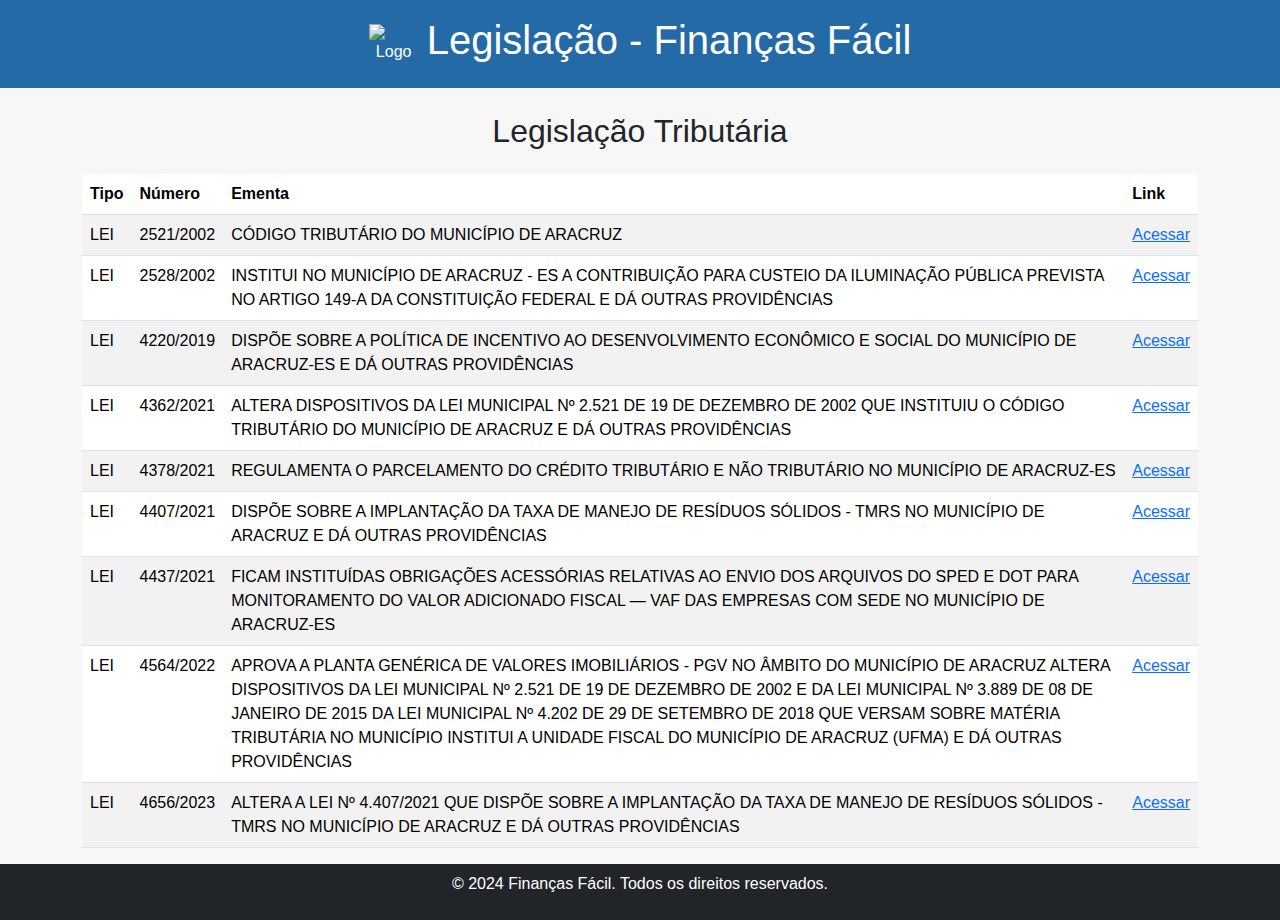
==== legislacao.html @ cc0efa08 "first commit" ====
<!DOCTYPE html>
<html lang="pt-BR">

<head>
    <meta charset="UTF-8">
    <meta name="viewport" content="width=device-width, initial-scale=1.0">
    <title>Legislação - Finanças Fácil</title>
    <link rel="stylesheet" href="https://unpkg.com/bootstrap@5.3.3/dist/css/bootstrap.min.css">
    <link rel="stylesheet" href="styles.css">
</head>

<body class="d-flex flex-column min-vh-100">
    <header class="bg-primary text-white text-center py-3" style="background-color: #236aa6 !important;">
        <img src="https://www.aracruz.es.leg.br/imagens/brasao.png/@@images/b99cdf4b-8ee1-45a3-beff-ea1cce5bf7ca.png" alt="Logo" width="50" class="me-2">
        <h1 class="d-inline align-middle">Legislação - Finanças Fácil</h1>
    </header>
    <div class="container mt-4">
        <h2 class="text-center mb-4">Legislação Tributária</h2>
        <table class="table table-striped">
            <thead>
                <tr>
                    <th>Tipo</th>
                    <th>Número</th>
                    <th>Ementa</th>
                    <th>Link</th>
                </tr>
            </thead>
            <tbody>
                <tr>
                    <td>LEI</td>
                    <td>2521/2002</td>
                    <td>CÓDIGO TRIBUTÁRIO DO MUNICÍPIO DE ARACRUZ</td>
                    <td><a href="https://leismunicipais.com.br/a2/es/a/aracruz/lei-ordinaria/2002/253/2521/lei-ordinaria-n-2521-2002-dispoe-sobre-o-codigo-tributario-do-municipio-de-aracruz-e-da-outras-providencias?q=2521" target="_blank">Acessar</a></td>
                </tr>
                <tr>
                    <td>LEI</td>
                    <td>2528/2002</td>
                    <td>INSTITUI NO MUNICÍPIO DE ARACRUZ - ES A CONTRIBUIÇÃO PARA CUSTEIO DA ILUMINAÇÃO PÚBLICA PREVISTA NO ARTIGO 149-A DA CONSTITUIÇÃO FEDERAL E DÁ OUTRAS PROVIDÊNCIAS</td>
                    <td><a href="https://leismunicipais.com.br/a2/es/a/aracruz/lei-ordinaria/2002/253/2528/lei-ordinaria-n-2528-2002-institui-no-municipio-de-aracruz-es-a-contribuicao-para-custeio-da-iluminacao-publica-prevista-no-artigo-149-a-da-constituicao-federal-e-da-outras-providencias?q=2528" target="_blank">Acessar</a></td>
                </tr>
                <tr>
                    <td>LEI</td>
                    <td>4220/2019</td>
                    <td>DISPÕE SOBRE A POLÍTICA DE INCENTIVO AO DESENVOLVIMENTO ECONÔMICO E SOCIAL DO MUNICÍPIO DE ARACRUZ-ES E DÁ OUTRAS PROVIDÊNCIAS</td>
                    <td><a href="https://leismunicipais.com.br/a2/es/a/aracruz/lei-ordinaria/2019/422/4220/lei-ordinaria-n-4220-2019-dispoe-sobre-a-politica-de-incentivo-ao-desenvolvimento-economico-e-social-do-municipio-de-aracruz-es-e-da-outras-providencias?q=4220" target="_blank">Acessar</a></td>
                </tr>
                <tr>
                    <td>LEI</td>
                    <td>4362/2021</td>
                    <td>ALTERA DISPOSITIVOS DA LEI MUNICIPAL Nº 2.521 DE 19 DE DEZEMBRO DE 2002 QUE INSTITUIU O CÓDIGO TRIBUTÁRIO DO MUNICÍPIO DE ARACRUZ E DÁ OUTRAS PROVIDÊNCIAS</td>
                    <td><a href="https://leismunicipais.com.br/a2/es/a/aracruz/lei-ordinaria/2021/437/4362/lei-ordinaria-n-4362-2021-altera-dispositivos-da-lei-municipal-n-2521-de-19-de-dezembro-de-2002-que-instituiu-o-codigo-tributario-do-municipio-de-aracruz-e-da-outras-providencias?q=4362" target="_blank">Acessar</a></td>
                </tr>
                <tr>
                    <td>LEI</td>
                    <td>4378/2021</td>
                    <td>REGULAMENTA O PARCELAMENTO DO CRÉDITO TRIBUTÁRIO E NÃO TRIBUTÁRIO NO MUNICÍPIO DE ARACRUZ-ES</td>
                    <td><a href="https://leismunicipais.com.br/a2/es/a/aracruz/lei-ordinaria/2021/438/4378/lei-ordinaria-n-4378-2021-regulamenta-o-parcelamento-do-credito-tributario-e-nao-tributario-no-municipio-de-aracruz-es?q=4378" target="_blank">Acessar</a></td>
                </tr>
                <tr>
                    <td>LEI</td>
                    <td>4407/2021</td>
                    <td>DISPÕE SOBRE A IMPLANTAÇÃO DA TAXA DE MANEJO DE RESÍDUOS SÓLIDOS - TMRS NO MUNICÍPIO DE ARACRUZ E DÁ OUTRAS PROVIDÊNCIAS</td>
                    <td><a href="https://leismunicipais.com.br/a2/es/a/aracruz/lei-ordinaria/2021/441/4407/lei-ordinaria-n-4407-2021-dispoe-sobre-a-implantacao-da-taxa-de-manejo-de-residuos-solidos-tmrs-no-municipio-de-aracruz-e-da-outras-providencias?q=4407" target="_blank">Acessar</a></td>
                </tr>
                <tr>
                    <td>LEI</td>
                    <td>4437/2021</td>
                    <td>FICAM INSTITUÍDAS OBRIGAÇÕES ACESSÓRIAS RELATIVAS AO ENVIO DOS ARQUIVOS DO SPED E DOT PARA MONITORAMENTO DO VALOR ADICIONADO FISCAL — VAF DAS EMPRESAS COM SEDE NO MUNICÍPIO DE ARACRUZ-ES</td>
                    <td><a href="https://leismunicipais.com.br/a2/es/a/aracruz/lei-ordinaria/2021/444/4437/[base64]?q=4437" target="_blank">Acessar</a></td>
                </tr>
                <tr>
                    <td>LEI</td>
                    <td>4564/2022</td>
                    <td>APROVA A PLANTA GENÉRICA DE VALORES IMOBILIÁRIOS - PGV NO ÂMBITO DO MUNICÍPIO DE ARACRUZ ALTERA DISPOSITIVOS DA LEI MUNICIPAL Nº 2.521 DE 19 DE DEZEMBRO DE 2002 E DA LEI MUNICIPAL Nº 3.889 DE 08 DE JANEIRO DE 2015 DA LEI MUNICIPAL Nº 4.202 DE 29 DE SETEMBRO DE 2018 QUE VERSAM SOBRE MATÉRIA TRIBUTÁRIA NO MUNICÍPIO INSTITUI A UNIDADE FISCAL DO MUNICÍPIO DE ARACRUZ (UFMA) E DÁ OUTRAS PROVIDÊNCIAS</td>
                    <td><a href="https://leismunicipais.com.br/a2/es/a/aracruz/lei-ordinaria/2022/457/4564/[base64]?q=4564" target="_blank">Acessar</a></td>
                </tr>
                <tr>
                    <td>LEI</td>
                    <td>4656/2023</td>
                    <td>ALTERA A LEI Nº 4.407/2021 QUE DISPÕE SOBRE A IMPLANTAÇÃO DA TAXA DE MANEJO DE RESÍDUOS SÓLIDOS - TMRS NO MUNICÍPIO DE ARACRUZ E DÁ OUTRAS PROVIDÊNCIAS</td>
                    <td><a href="https://leismunicipais.com.br/a2/es/a/aracruz/lei-ordinaria/2023/466/4656/lei-ordinaria-n-4656-2023-altera-a-lei-n-4407-2021-que-dispoe-sobre-a-implantacao-da-taxa-de-manejo-de-residuos-solidos-tmrs-no-municipio-de-aracruz-e-da-outras-providencias?q=4656" target="_blank">Acessar</a></td>
                </tr>
            </tbody>
        </table>
    </div>
    <footer class="bg-dark text-white text-center py-2 mt-auto">
        <p>&copy; 2024 Finanças Fácil. Todos os direitos reservados.</p>
    </footer>
    <script src="https://code.jquery.com/jquery-3.5.1.slim.min.js"></script>
    <script src="https://cdn.jsdelivr.net/npm/@popperjs/core@2.9.2/dist/umd/popper.min.js"></script>
    <script src="https://maxcdn.bootstrapcdn.com/bootstrap/5.3.3/js/bootstrap.min.js"></script>
</body>

</html>
---- styles.css ----
body {
    font-family: 'Arial Rounded MT Bold', Arial, sans-serif;
    background-color: #f7f7f7;
}

header {
    background-color: #236aa6 !important;
    display: flex;
    align-items: center;
    justify-content: center;
    padding: 10px;
}

header img {
    margin-right: 10px;
}

.card {
    background-color: white;
    box-shadow: 0 0 10px rgba(0, 0, 0, 0.1);
    text-align: left;
    transition: transform 0.2s;
    height: 90%;
    padding: 10px;
}

.card:hover {
    transform: scale(1.05);
}

.card-body h4 {
    font-size: 20px;
}

.card-body p {
    font-size: 12px;
    flex-grow: 1;
    margin-bottom: 0.5rem;
}

.icon {
    width: 120px;
    height: 120px;
    background-size: contain;
    background-repeat: no-repeat;
    background-position: center;
}

footer {
    background-color: #343a40;
    padding: 5px 0;
}

button {
    background-color: transparent !important;
}

.border-primary {
    --bs-border-opacity: 1;
    border-color: #236aa6 !important;
}

body div > a.link-access {
    color: #236aa6 !important;
    font-size: 14px;
    margin-bottom: 0.5rem;
}
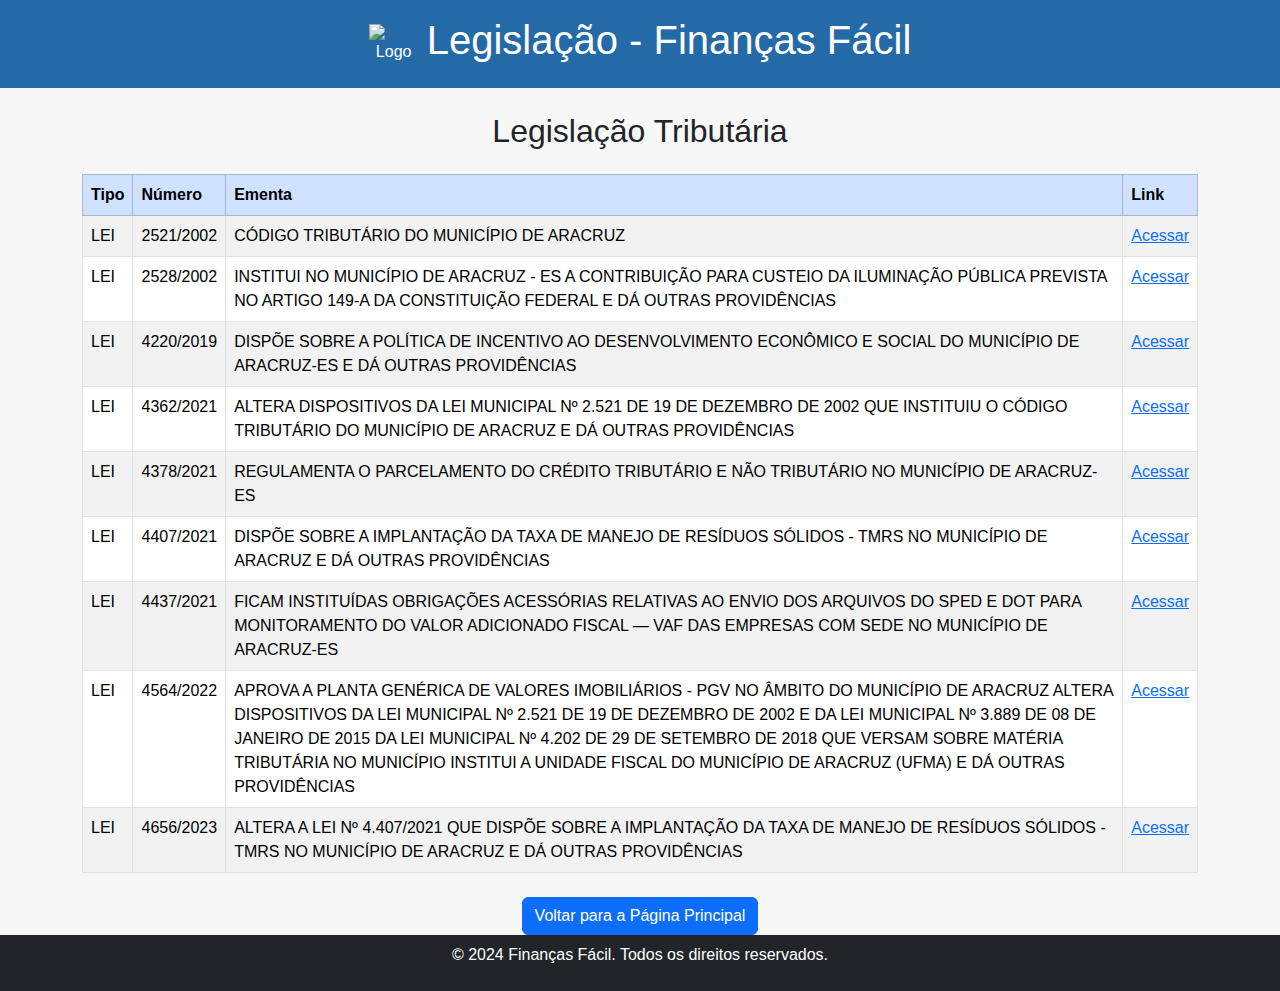
==== commit 67d621b4: "ajustes" ====
--- a/legislacao.html
+++ b/legislacao.html
@@ -1,6 +1,5 @@
 <!DOCTYPE html>
 <html lang="pt-BR">
-
 <head>
     <meta charset="UTF-8">
     <meta name="viewport" content="width=device-width, initial-scale=1.0">
@@ -8,7 +7,6 @@
     <link rel="stylesheet" href="https://unpkg.com/bootstrap@5.3.3/dist/css/bootstrap.min.css">
     <link rel="stylesheet" href="styles.css">
 </head>
-
 <body class="d-flex flex-column min-vh-100">
     <header class="bg-primary text-white text-center py-3" style="background-color: #236aa6 !important;">
         <img src="https://www.aracruz.es.leg.br/imagens/brasao.png/@@images/b99cdf4b-8ee1-45a3-beff-ea1cce5bf7ca.png" alt="Logo" width="50" class="me-2">
@@ -16,8 +14,8 @@
     </header>
     <div class="container mt-4">
         <h2 class="text-center mb-4">Legislação Tributária</h2>
-        <table class="table table-striped">
-            <thead>
+        <table class="table table-striped table-bordered">
+            <thead class="table-primary">
                 <tr>
                     <th>Tipo</th>
                     <th>Número</th>
@@ -82,6 +80,9 @@
                 </tr>
             </tbody>
         </table>
+        <div class="text-center mt-4">
+            <a href="index.html" class="btn btn-primary">Voltar para a Página Principal</a>
+        </div>
     </div>
     <footer class="bg-dark text-white text-center py-2 mt-auto">
         <p>&copy; 2024 Finanças Fácil. Todos os direitos reservados.</p>
@@ -90,5 +91,4 @@
     <script src="https://cdn.jsdelivr.net/npm/@popperjs/core@2.9.2/dist/umd/popper.min.js"></script>
     <script src="https://maxcdn.bootstrapcdn.com/bootstrap/5.3.3/js/bootstrap.min.js"></script>
 </body>
-
 </html>
